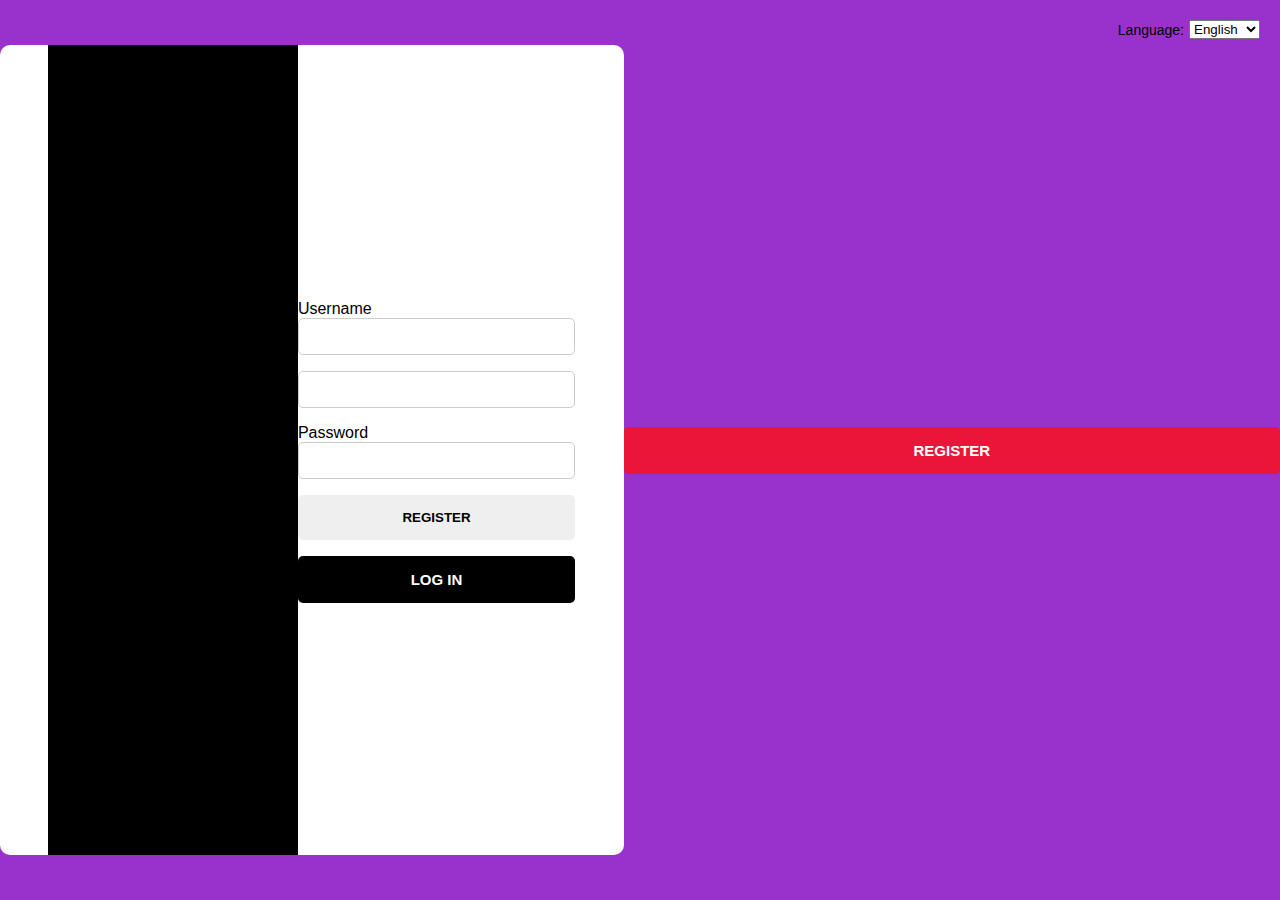
==== Proyecto sistema/index.html @ f1ad9efb "Add files via upload" ====
<!DOCTYPE html>
<html lang="en">
<head>
    <meta charset="UTF-8">
    <meta http-equiv="X-UA-Compatible" content="IE=edge">
    <meta name="viewport" content="width=device-width, initial-scale=1.0">
    <title>Register</title>
    <link rel="stylesheet" href="style.css">
</head>
<body>

    <div class="form-container">
        <div class="welcome-screen-container"></div>

        <div class="register-container"> 
            <div class="language-selector">
                <label for="language">Language:</label>
                <select id="language">
                    <option value="en" selected>English</option>
                    <option value="es">Español</option>
                </select>
            </div>

            <h2 data-lang-key="register-title">Register</h2> 
            <p data-lang-key="register-subtitle">Create a new account</p> 
            <form id="register-form"> 
                <p>
                    <label for="username" data-lang-key="username">Username</label>
                    <input class="input" type="text" name="username" id="username">
                </p>
                <p>
                    <label for="email" data-lang-key="email">Email</label> 
                    <input class="input" type="email" name="email" id="email"> 
                </p>
                <p>
                    <label for="password" data-lang-key="password">Password</label>
                    <input class="input" type="password" name="password" id="password">
                </p>
                <p>
                    <input type="submit" class="btn btn-register" data-lang-key="register" value="Register"> 
                </p>
                <p> 
                    <button type="button" class="btn btn-login" id="login-btn" data-lang-key="log-in"> 
                        Log in 
                    </button> 
                </p>
            </form>
        </div>
    </div>

    <div class="loading-overlay" id="loading-overlay" style="display: none;">
        <div class="spinner"></div>
        <p data-lang-key="loading">Loading...</p>
    </div>

    <script src="script.js"></script>
</body>
</html>

<button type="button" class="btn btn-register" id="register-btn" data-lang-key="register" onclick="window.location.href='register.html'"> 
    Register 
</button>
---- Proyecto sistema/style.css ----
body {
    font-family: Arial, Helvetica, sans-serif;
    margin: 0;
    padding: 0;
    display: flex;
    align-items: center;
    justify-content: center;
    height: 100vh;
    background-color: darkorchid;
}

.form-container {
    display: flex;
    align-items: center;
    justify-content: center;
    background-color: white;
    width: 80%;
    height: 90%;
    border-radius: 10px;
    overflow: hidden;
}

.welcome-screen-container {
    width: 50%;
    height: 100%;
    background-color: black;
    background-image: url('IMG/LOGO.jpg'); /* Cambia 'image.png' por la ruta de tu imagen */
    background-size: cover;
    background-position: center;
}

.login-container {
    width: 500px;
    margin: auto;
    text-align: center;
}

.login-container h2 {
    font-size: 2.5rem;
}

.login-container p {
    color: #555;
}

.login-container label {
    display: block;
    font-weight: bold;
    margin: 10px 0 5px;
}

.input {
    width: 100%;
    padding: 10px;
    border: 1px solid #ccc;
    border-radius: 5px;
    box-sizing: border-box;
}

.input:focus {
    outline: 2px solid #0099ff;
}

.options {
    display: flex;
    justify-content: space-between;
    align-items: center;
    margin: 10px 0;
}

a {
    color: #0099ff;
    text-decoration: none;
}

a:hover {
    text-decoration: underline;
}

.btn {
    width: 100%;
    padding: 15px 0;
    border: none;
    border-radius: 5px;
    font-weight: bold;
    cursor: pointer;
    text-transform: uppercase;
}

.btn-login {
    background-color: black;
    color: white;
}

.btn-login:hover {
    background-color: #333;
}

.btn-google {
    background-color: white;
    color: black;
    border: 1px solid #ccc;
}

.btn-google:hover {
    background-color: #f0f0f0;
}

.btn-facebook {
    background-color: rgb(10, 82, 216);
    color: white;
}

.btn-facebook:hover {
    background-color: rgb(8, 69, 182);
}

.btn-twitter {
    background-color: rgb(29, 161, 242);
    color: white;
}

.btn-twitter:hover {
    background-color: rgb(26, 145, 218);
}

.providers {
    margin-top: 20px;
    text-align: center;
    display: flex;
    flex-direction: column;
    gap: 10px;
}

@media screen and (max-width: 1357px) {
    .form-container {
        width: 95%;
    }

    .welcome-screen-container {
        width: 40%;
    }
}

@media screen and (max-width: 900px) {
    .form-container {
        flex-direction: column;
        height: auto;
    }

    .welcome-screen-container {
        display: none;
    }

    .login-container {
        width: 90%;
    }
}


.language-selector {
    position: absolute;
    top: 20px; /* Ajusta según sea necesario */
    right: 20px; /* Alineado a la derecha */
    font-size: 14px;
    display: flex;
    align-items: center;
    gap: 5px; /* Espacio entre el texto y el selector */
}

.login-container {
    position: relative; /* Para permitir el posicionamiento absoluto del selector */
    padding-top: 50px; /* Espacio adicional para evitar solapamiento con el selector */
}

/* Estilos para el indicador de carga */
.loading-overlay {
    position: fixed;
    top: 0;
    left: 0;
    width: 100%;
    height: 100%;
    background-color: rgba(0, 0, 0, 0.5);
    display: flex;
    flex-direction: column;
    justify-content: center;
    align-items: center;
    z-index: 1000;
}

.spinner {
    border: 8px solid #f3f3f3;
    border-top: 8px solid #3498db;
    border-radius: 50%;
    width: 50px;
    height: 50px;
    animation: spin 1s linear infinite;
    margin-bottom: 15px;
}

@keyframes spin {
    0% {
        transform: rotate(0deg);
    }
    100% {
        transform: rotate(360deg);
    }
}
/* CSS para el navbar */
.hero {
    width: 100%;
    background-color: #333;
}

nav {
    display: flex;
    align-items: center;
    justify-content: space-between;
    padding: 10px 20px;
}

.logo {
    color: white;
    font-size: 28px;
}

span {
    color: #ea1538;
}

nav ul {
    display: flex;
    gap: 20px;
}

nav ul li {
    list-style-type: none;
}

nav ul li a {
    color: white;
    text-decoration: none;
    font-weight: bold;
}

nav ul li a:hover {
    color: #ea1538;
    transition: 0.3s;
}

button {
    border: none;
    border-radius: 20px;
    background-color: #ea1538; 
    color: white;
    padding: 10px 30px;
    font-weight: bold;
    font-size: 15px;
    transition: .1s;
}

button:hover {
    transform: scale(1.1);
    cursor: pointer;
}

button:active {
    color: #ea1538;
    background-color: white;
}
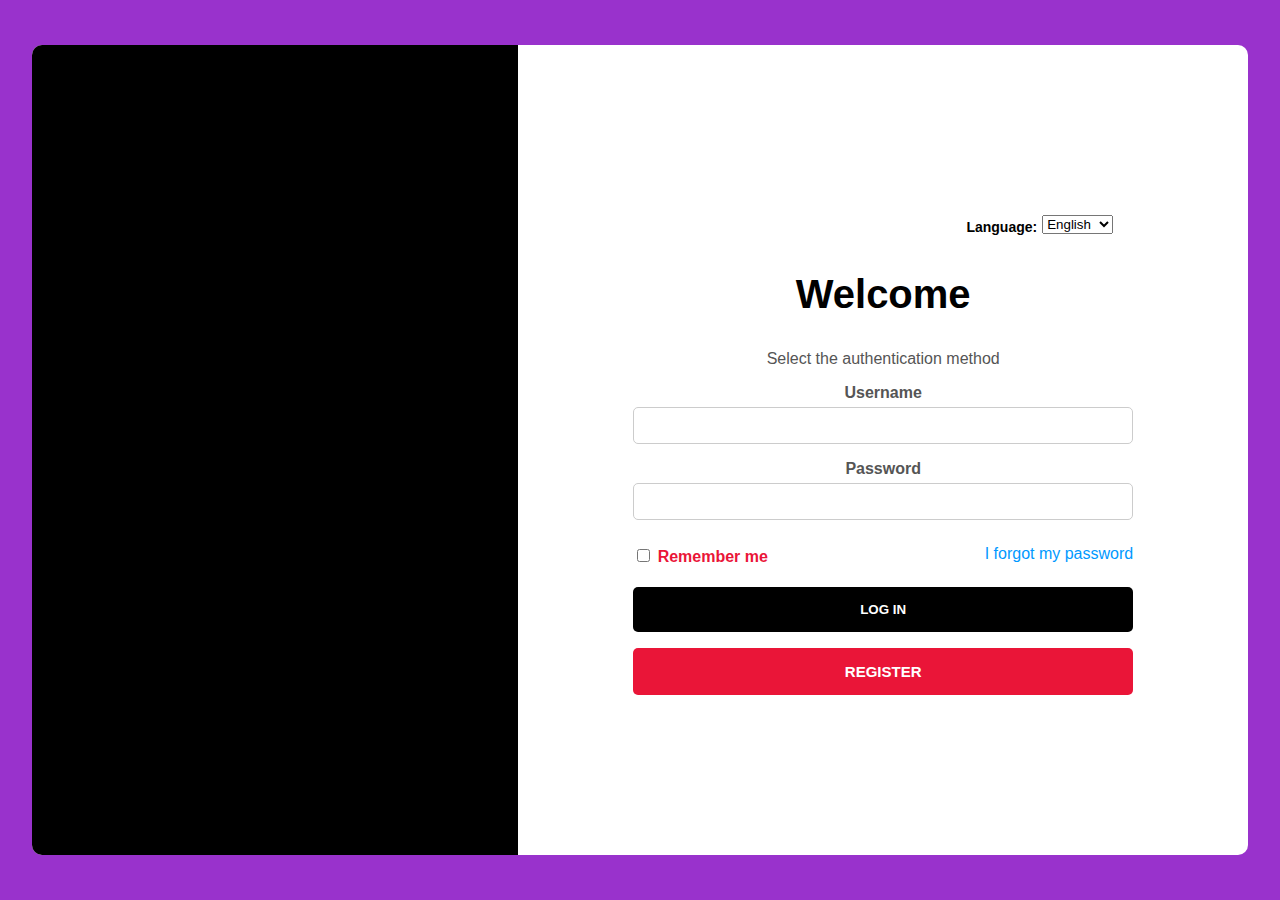
==== commit 824737c8: "Add files via upload" ====
--- a/Proyecto sistema/index.html
+++ b/Proyecto sistema/index.html
@@ -2,9 +2,8 @@
 <html lang="en">
 <head>
     <meta charset="UTF-8">
-    <meta http-equiv="X-UA-Compatible" content="IE=edge">
     <meta name="viewport" content="width=device-width, initial-scale=1.0">
-    <title>Register</title>
+    <title>Login</title>
     <link rel="stylesheet" href="style.css">
 </head>
 <body>
@@ -12,7 +11,7 @@
     <div class="form-container">
         <div class="welcome-screen-container"></div>
 
-        <div class="register-container"> 
+        <div class="login-container">
             <div class="language-selector">
                 <label for="language">Language:</label>
                 <select id="language">
@@ -21,28 +20,33 @@
                 </select>
             </div>
 
-            <h2 data-lang-key="register-title">Register</h2> 
-            <p data-lang-key="register-subtitle">Create a new account</p> 
-            <form id="register-form"> 
+            <h2 data-lang-key="welcome">Welcome</h2>
+            <p data-lang-key="choose-method">Select the authentication method</p>
+            <form id="login-form"> 
                 <p>
                     <label for="username" data-lang-key="username">Username</label>
                     <input class="input" type="text" name="username" id="username">
                 </p>
                 <p>
-                    <label for="email" data-lang-key="email">Email</label> 
-                    <input class="input" type="email" name="email" id="email"> 
-                </p>
-                <p>
                     <label for="password" data-lang-key="password">Password</label>
                     <input class="input" type="password" name="password" id="password">
                 </p>
+                <div class="options">
+                    <div>
+                        <label>
+                            <input type="checkbox" name="rememberme" id="rememberme">
+                            <span data-lang-key="remember-me">Remember me</span>
+                        </label>
+                    </div>
+                    <a href="#" data-lang-key="forgot-password">I forgot my password</a>
+                </div>
                 <p>
-                    <input type="submit" class="btn btn-register" data-lang-key="register" value="Register"> 
+                    <input type="submit" class="btn btn-login" data-lang-key="log-in" value="Log in">
                 </p>
-                <p> 
-                    <button type="button" class="btn btn-login" id="login-btn" data-lang-key="log-in"> 
-                        Log in 
-                    </button> 
+                <p>
+                    <button type="button" class="btn btn-register" id="register-btn" data-lang-key="register">
+                        Register
+                    </button>
                 </p>
             </form>
         </div>
@@ -55,8 +59,4 @@
 
     <script src="script.js"></script>
 </body>
-</html>
-
-<button type="button" class="btn btn-register" id="register-btn" data-lang-key="register" onclick="window.location.href='register.html'"> 
-    Register 
-</button>+</html>